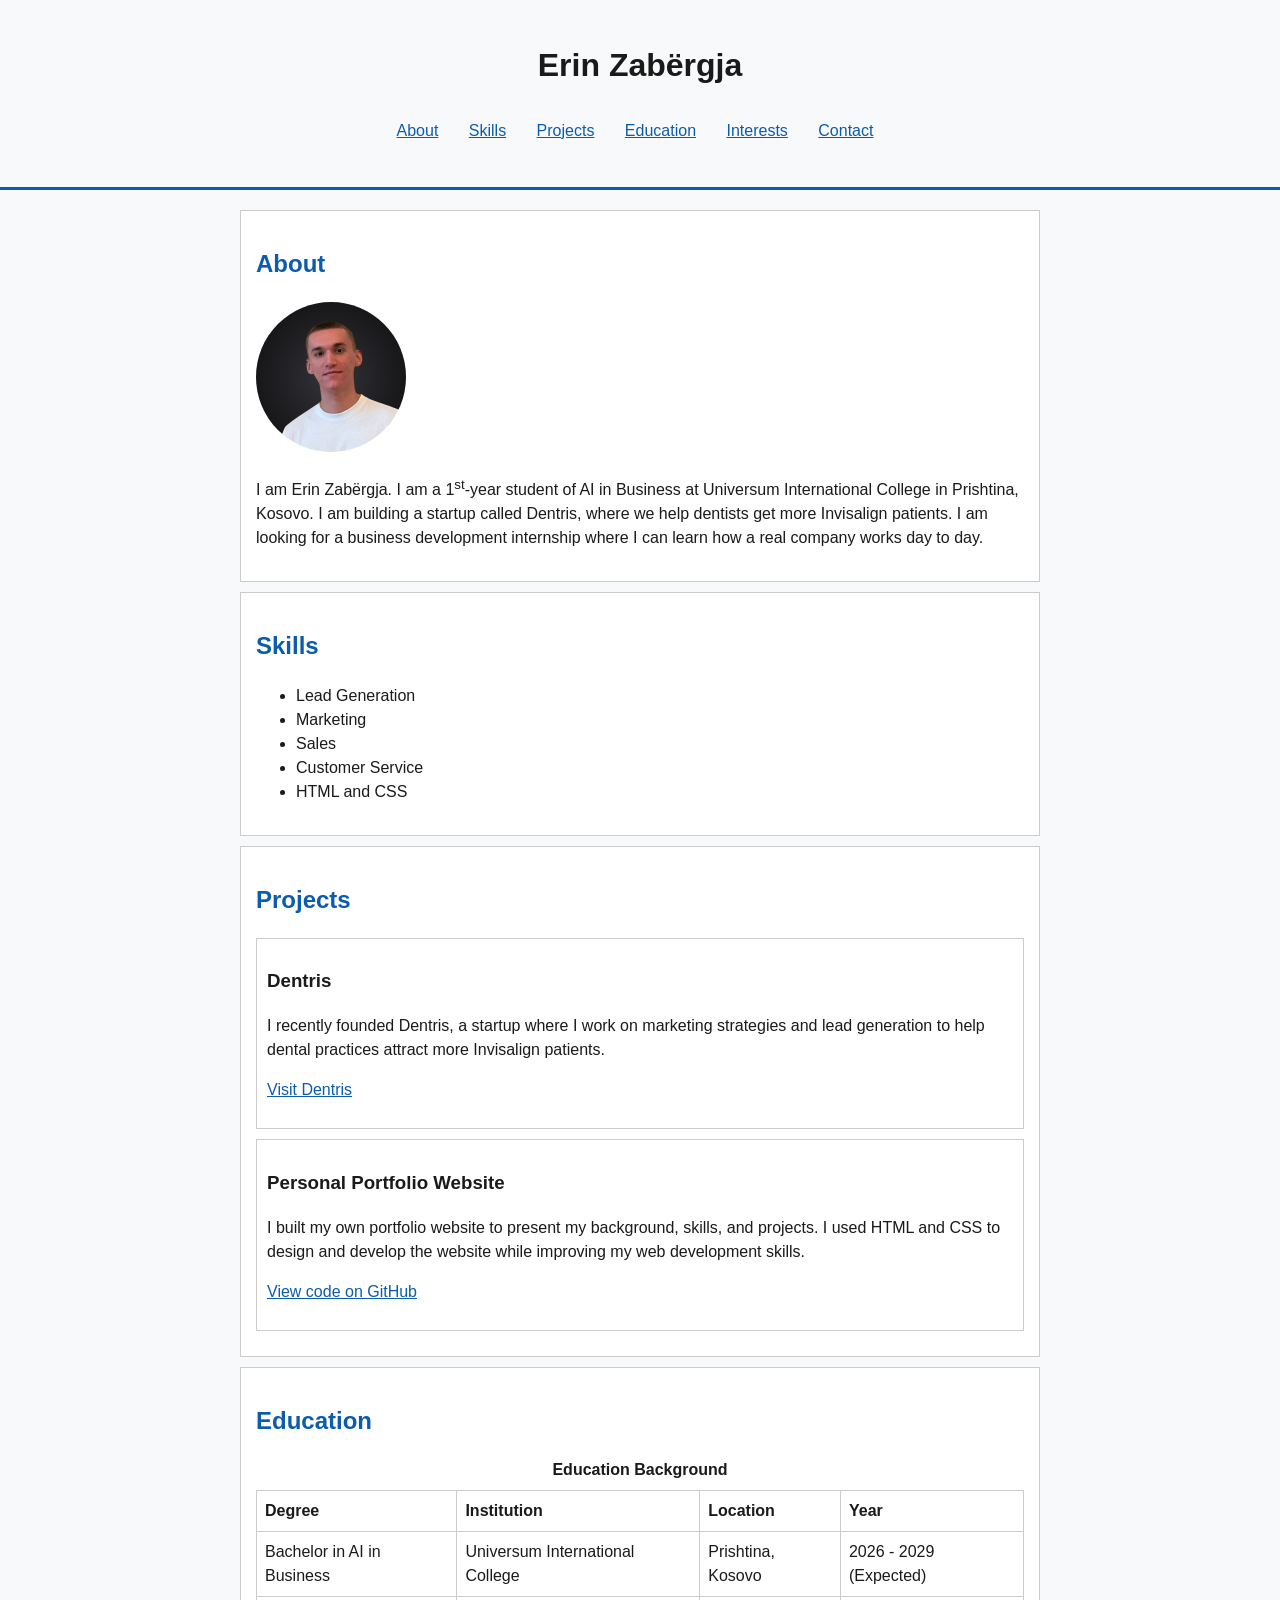
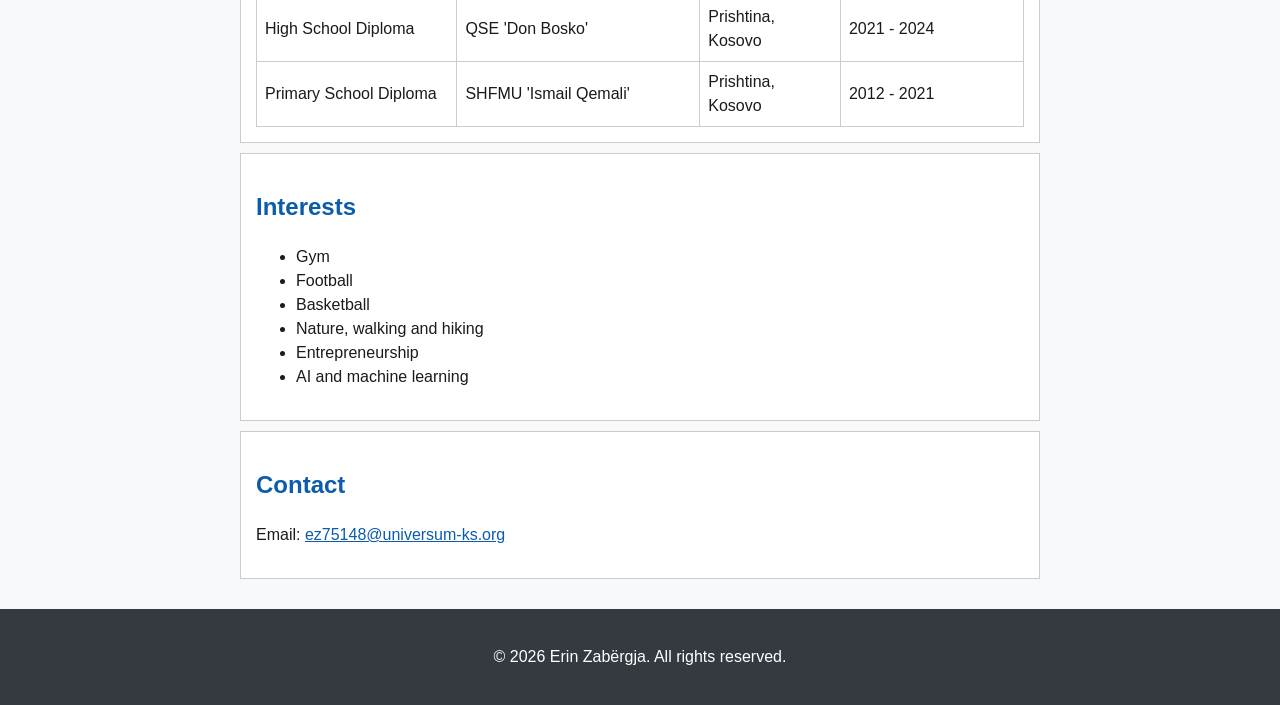
==== index.html @ 9d92fa09 "v1" ====
<!DOCTYPE html>
<html lang="en">
<head>
    <meta charset="UTF-8">
    <meta name="viewport" content="width=device-width, initial-scale=1.0">
    <title>Erin Zabërgja | Bachelor in AI in Business</title>
    <link rel="stylesheet" href="css/style.css">
</head>
<body>
    <header>
        <h1>Erin Zabërgja</h1>
        <nav>
            <ul>
                <li><a href="#about">About</a></li>
                <li><a href="#skills">Skills</a></li>
                <li><a href="#projects">Projects</a></li>
                <li><a href="#education">Education</a></li>
                <li><a href="#interests">Interests</a></li>
                <li><a href="#contact">Contact</a></li>
            </ul>
        </nav>
    </header>
    <main>
        <section id="about">
            <h2>About</h2>
            <div class="about-content">
                <img class="profile-photo" src="images/erin.png" alt="Portrait of Erin Zabërgja" width="300" height="300">
                <p>I am Erin Zabërgja. I am a 1<sup>st</sup>-year student of AI in Business at Universum International College in Prishtina, Kosovo. I am building a startup called Dentris, where we help dentists get more Invisalign patients. I am looking for a business development internship where I can learn how a real company works day to day.</p>
            </div>
        </section>
        <section id="skills">
            <h2>Skills</h2>
            <ul>
                <li>Lead Generation</li>
                <li>Marketing</li>
                <li>Sales</li>
                <li>Customer Service</li>
                <li>HTML and CSS</li>
            </ul>
        </section>
        <section id="projects">
            <h2>Projects</h2>
            <article class="project-card">
                <h3>Dentris</h3>
                <p>I recently founded Dentris, a startup where I work on marketing strategies and lead generation to help dental practices attract more Invisalign patients.</p>
                <p><a href="https://www.dentris.app" target="_blank" rel="noopener noreferrer">Visit Dentris</a></p>
            </article>
            <article class="project-card">
                <h3>Personal Portfolio Website</h3>
                <p>I built my own portfolio website to present my background, skills, and projects. I used HTML and CSS to design and develop the website while improving my web development skills.</p>
                <p><a href="https://github.com/your-name/your-repo" target="_blank" rel="noopener noreferrer">View code on GitHub</a></p>
            </article>
        </section>
        <section id="education">
            <h2>Education</h2>
            <table>
                <caption>Education Background</caption>
                <tr>
                    <th>Degree</th>
                    <th>Institution</th>
                    <th>Location</th>
                    <th>Year</th>
                </tr>
                <tr>
                    <td>Bachelor in AI in Business</td>
                    <td>Universum International College</td>
                    <td>Prishtina, Kosovo</td>
                    <td>2026 - 2029 (Expected)</td>
                </tr>
                <tr>
                    <td>High School Diploma</td>
                    <td>QSE 'Don Bosko'</td>
                    <td>Prishtina, Kosovo</td>
                    <td>2021 - 2024</td>
                </tr>
                <tr>
                    <td>Primary School Diploma</td>
                    <td>SHFMU 'Ismail Qemali'</td>
                    <td>Prishtina, Kosovo</td>
                    <td>2012 - 2021</td>
                </tr>
            </table>
        </section>
        <section id="interests">
            <h2>Interests</h2>
            <ul>
                <li>Gym</li>
                <li>Football</li>
                <li>Basketball</li>
                <li>Nature, walking and hiking</li>
                <li>Entrepreneurship</li>
                <li>AI and machine learning</li>
            </ul>
        </section>
        <section id="contact">
            <h2>Contact</h2>
            <p>Email: <a href="mailto:ez75148@universum-ks.org">ez75148@universum-ks.org</a></p>
        </section>
    </main>
    <footer>
        <p>&copy; 2026 Erin Zabërgja. All rights reserved.</p>
    </footer>
</body>
</html>
---- css/style.css ----
/* ===== Variables ===== */
:root {
    --color-background: #f8f9fa;
    --color-text: #1a1a1a;
    --color-accent: #0b5cad;
    --color-footer-background: #343a40;
    --color-footer-text: #ffffff;
    --color-border: #cccccc;
    --color-section: #ffffff;
}
/* ===== Base styles ===== */
body {
    background-color: var(--color-background);
    color: var(--color-text);
    font-family: Arial, Helvetica, sans-serif;
    font-size: 16px;
    line-height: 1.5;
    margin: 0;
    padding: 0;
}
h2 {
    color: var(--color-accent);
}
a {
    color: var(--color-accent);
}
img {
    max-width: 100%;
    height: auto;
}
/* ===== Header ===== */
header {
    background-color: var(--color-background);
    padding: 20px;
    text-align: center;
    border-bottom: 3px solid var(--color-accent);
}
/* ===== Navigation ===== */
nav ul {
    list-style-type: none;
    padding: 0;
}
nav li {
    display: inline;
    margin-right: 10px;
}
nav a {
    display: inline-block;
    padding: 8px;
}
nav a:hover {
    text-decoration: none;
    color: var(--color-footer-background);
}
/* ===== Main content ===== */
main {
    max-width: 800px;
    margin: 0 auto;
    padding: 20px;
}
section {
    margin-bottom: 10px;
    background-color: var(--color-section);
    border: 1px solid var(--color-border);
    padding: 15px;
}
/* ===== About ===== */
.profile-photo {
    width: 150px;
    height: auto;
    border-radius: 50%;
}
/* ===== Projects ===== */
.project-card {
    border: 1px solid var(--color-border);
    padding: 10px;
    margin-bottom: 10px;
}
/* ===== Education table ===== */
table {
    width: 100%;
    border-collapse: collapse;
}
td, th {
    border: 1px solid var(--color-border);
    padding: 8px;
    text-align: left;
}
caption {
    font-weight: bold;
    padding-bottom: 8px;
}
/* ===== Footer ===== */
footer {
    background-color: var(--color-footer-background);
    color: var(--color-footer-text);
    padding: 20px;
    text-align: center;
}
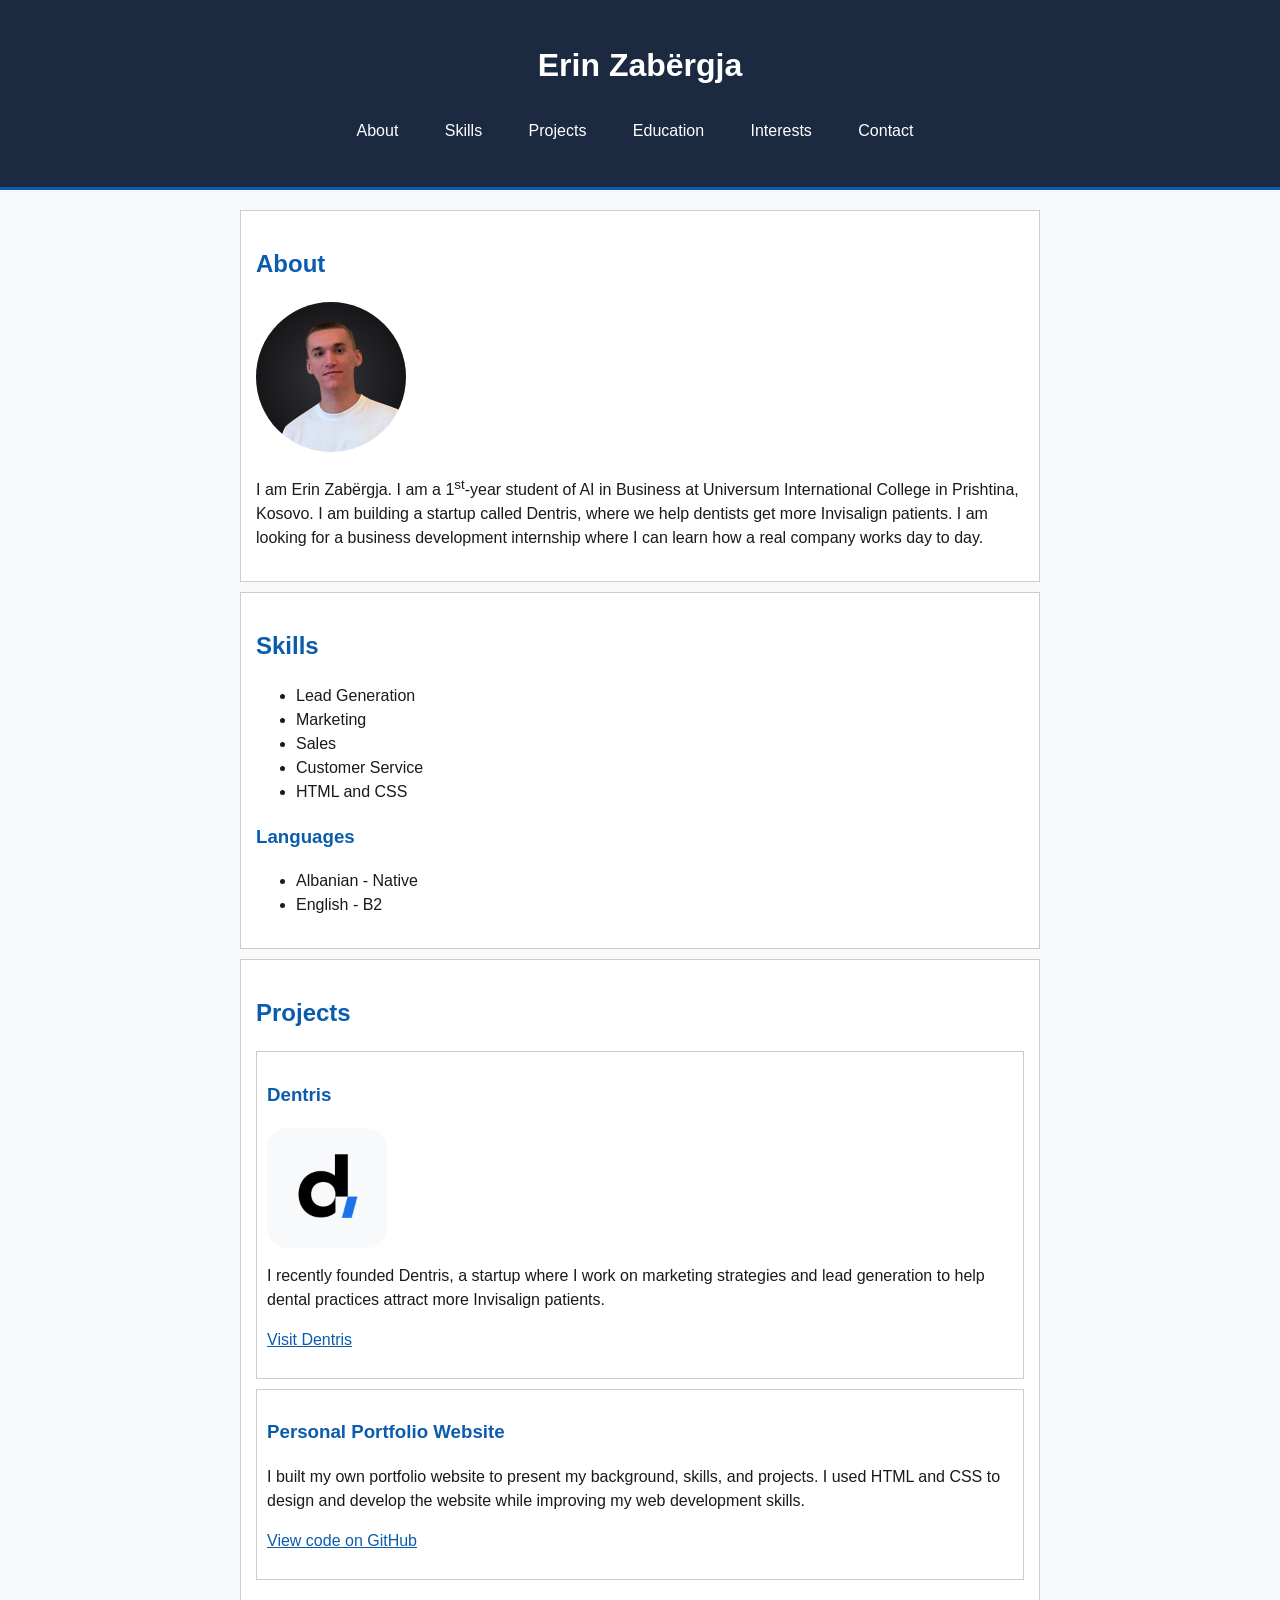
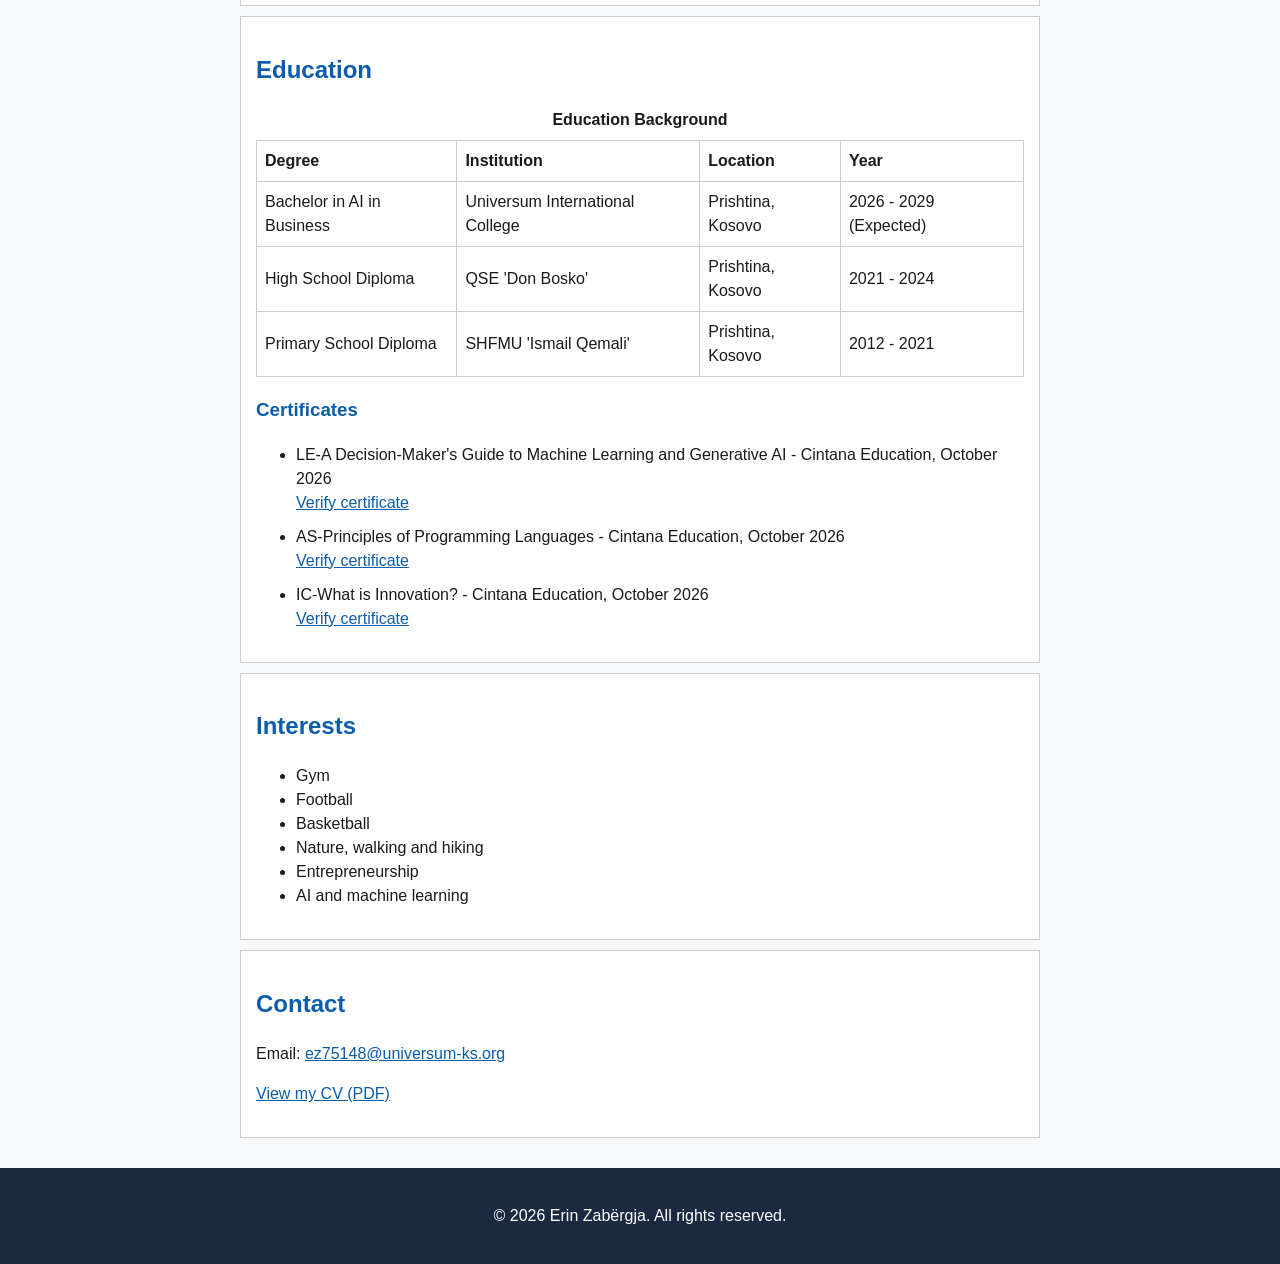
==== commit 6976c73e: "v1.1" ====
--- a/index.html
+++ b/index.html
@@ -8,7 +8,7 @@
 </head>
 <body>
     <header>
-        <h1>Erin Zabërgja</h1>
+        <h1><a href="index.html">Erin Zabërgja</a></h1>
         <nav>
             <ul>
                 <li><a href="#about">About</a></li>
@@ -37,18 +37,24 @@
                 <li>Customer Service</li>
                 <li>HTML and CSS</li>
             </ul>
+            <h3>Languages</h3>
+            <ul>
+                <li>Albanian - Native</li>
+                <li>English - B2</li>
+            </ul>
         </section>
         <section id="projects">
             <h2>Projects</h2>
             <article class="project-card">
                 <h3>Dentris</h3>
+                <img class="project-logo" src="images/dentris-logo.png" alt="Dentris logo" width="100" height="100">
                 <p>I recently founded Dentris, a startup where I work on marketing strategies and lead generation to help dental practices attract more Invisalign patients.</p>
                 <p><a href="https://www.dentris.app" target="_blank" rel="noopener noreferrer">Visit Dentris</a></p>
             </article>
             <article class="project-card">
                 <h3>Personal Portfolio Website</h3>
                 <p>I built my own portfolio website to present my background, skills, and projects. I used HTML and CSS to design and develop the website while improving my web development skills.</p>
-                <p><a href="https://github.com/your-name/your-repo" target="_blank" rel="noopener noreferrer">View code on GitHub</a></p>
+                <p><a href="https://github.com/erinzabergja/erin-zabergja-portfolio" target="_blank" rel="noopener noreferrer">View code on GitHub</a></p>
             </article>
         </section>
         <section id="education">
@@ -80,6 +86,21 @@
                     <td>2012 - 2021</td>
                 </tr>
             </table>
+            <h3>Certificates</h3>
+            <ul>
+                <li>
+                    LE-A Decision-Maker's Guide to Machine Learning and Generative AI - Cintana Education, October 2026
+                    <a class="certificate-link" href="https://poweredby.asu.edu/validate-credentials/?token=b8d3a562-d6df-4ae6-878a-5a2926297a09&amp;email=ez75148@universum-ks.org" target="_blank" rel="noopener noreferrer">Verify certificate</a>
+                </li>
+                <li>
+                    AS-Principles of Programming Languages - Cintana Education, October 2026
+                    <a class="certificate-link" href="https://poweredby.asu.edu/validate-credentials/?token=5ecf955e-dba9-4b60-8146-522b1b71bbb5&amp;email=ez75148@universum-ks.org" target="_blank" rel="noopener noreferrer">Verify certificate</a>
+                </li>
+                <li>
+                    IC-What is Innovation? - Cintana Education, October 2026
+                    <a class="certificate-link" href="https://poweredby.asu.edu/validate-credentials/?token=3238daa4-e64f-4e6f-9ca7-d529864eedc9&amp;email=ez75148@universum-ks.org" target="_blank" rel="noopener noreferrer">Verify certificate</a>
+                </li>
+            </ul>
         </section>
         <section id="interests">
             <h2>Interests</h2>
@@ -95,6 +116,7 @@
         <section id="contact">
             <h2>Contact</h2>
             <p>Email: <a href="mailto:ez75148@universum-ks.org">ez75148@universum-ks.org</a></p>
+            <p><a href="files/erin-zabergja-cv.pdf" target="_blank" rel="noopener noreferrer">View my CV (PDF)</a></p>
         </section>
     </main>
     <footer>
--- a/css/style.css
+++ b/css/style.css
@@ -3,7 +3,7 @@
     --color-background: #f8f9fa;
     --color-text: #1a1a1a;
     --color-accent: #0b5cad;
-    --color-footer-background: #343a40;
+    --color-footer-background: #1b2a41;
     --color-footer-text: #ffffff;
     --color-border: #cccccc;
     --color-section: #ffffff;
@@ -18,7 +18,7 @@
     margin: 0;
     padding: 0;
 }
-h2 {
+h2, h3 {
     color: var(--color-accent);
 }
 a {
@@ -30,10 +30,14 @@
 }
 /* ===== Header ===== */
 header {
-    background-color: var(--color-background);
+    background-color: var(--color-footer-background);
     padding: 20px;
     text-align: center;
     border-bottom: 3px solid var(--color-accent);
+}
+header h1 a {
+    color: var(--color-footer-text);
+    text-decoration: none;
 }
 /* ===== Navigation ===== */
 nav ul {
@@ -46,11 +50,13 @@
 }
 nav a {
     display: inline-block;
-    padding: 8px;
+    padding: 8px 16px;
+    color: var(--color-footer-text);
+    text-decoration: none;
+    border-radius: 6px;
 }
 nav a:hover {
-    text-decoration: none;
-    color: var(--color-footer-background);
+    background-color: var(--color-accent);
 }
 /* ===== Main content ===== */
 main {
@@ -76,6 +82,13 @@
     padding: 10px;
     margin-bottom: 10px;
 }
+.project-logo {
+    display: block;
+    margin-bottom: 10px;
+    background-color: var(--color-background);
+    padding: 10px;
+    border-radius: 20px;
+}
 /* ===== Education table ===== */
 table {
     width: 100%;
@@ -90,6 +103,10 @@
     font-weight: bold;
     padding-bottom: 8px;
 }
+.certificate-link {
+    display: block;
+    margin-bottom: 10px;
+}
 /* ===== Footer ===== */
 footer {
     background-color: var(--color-footer-background);
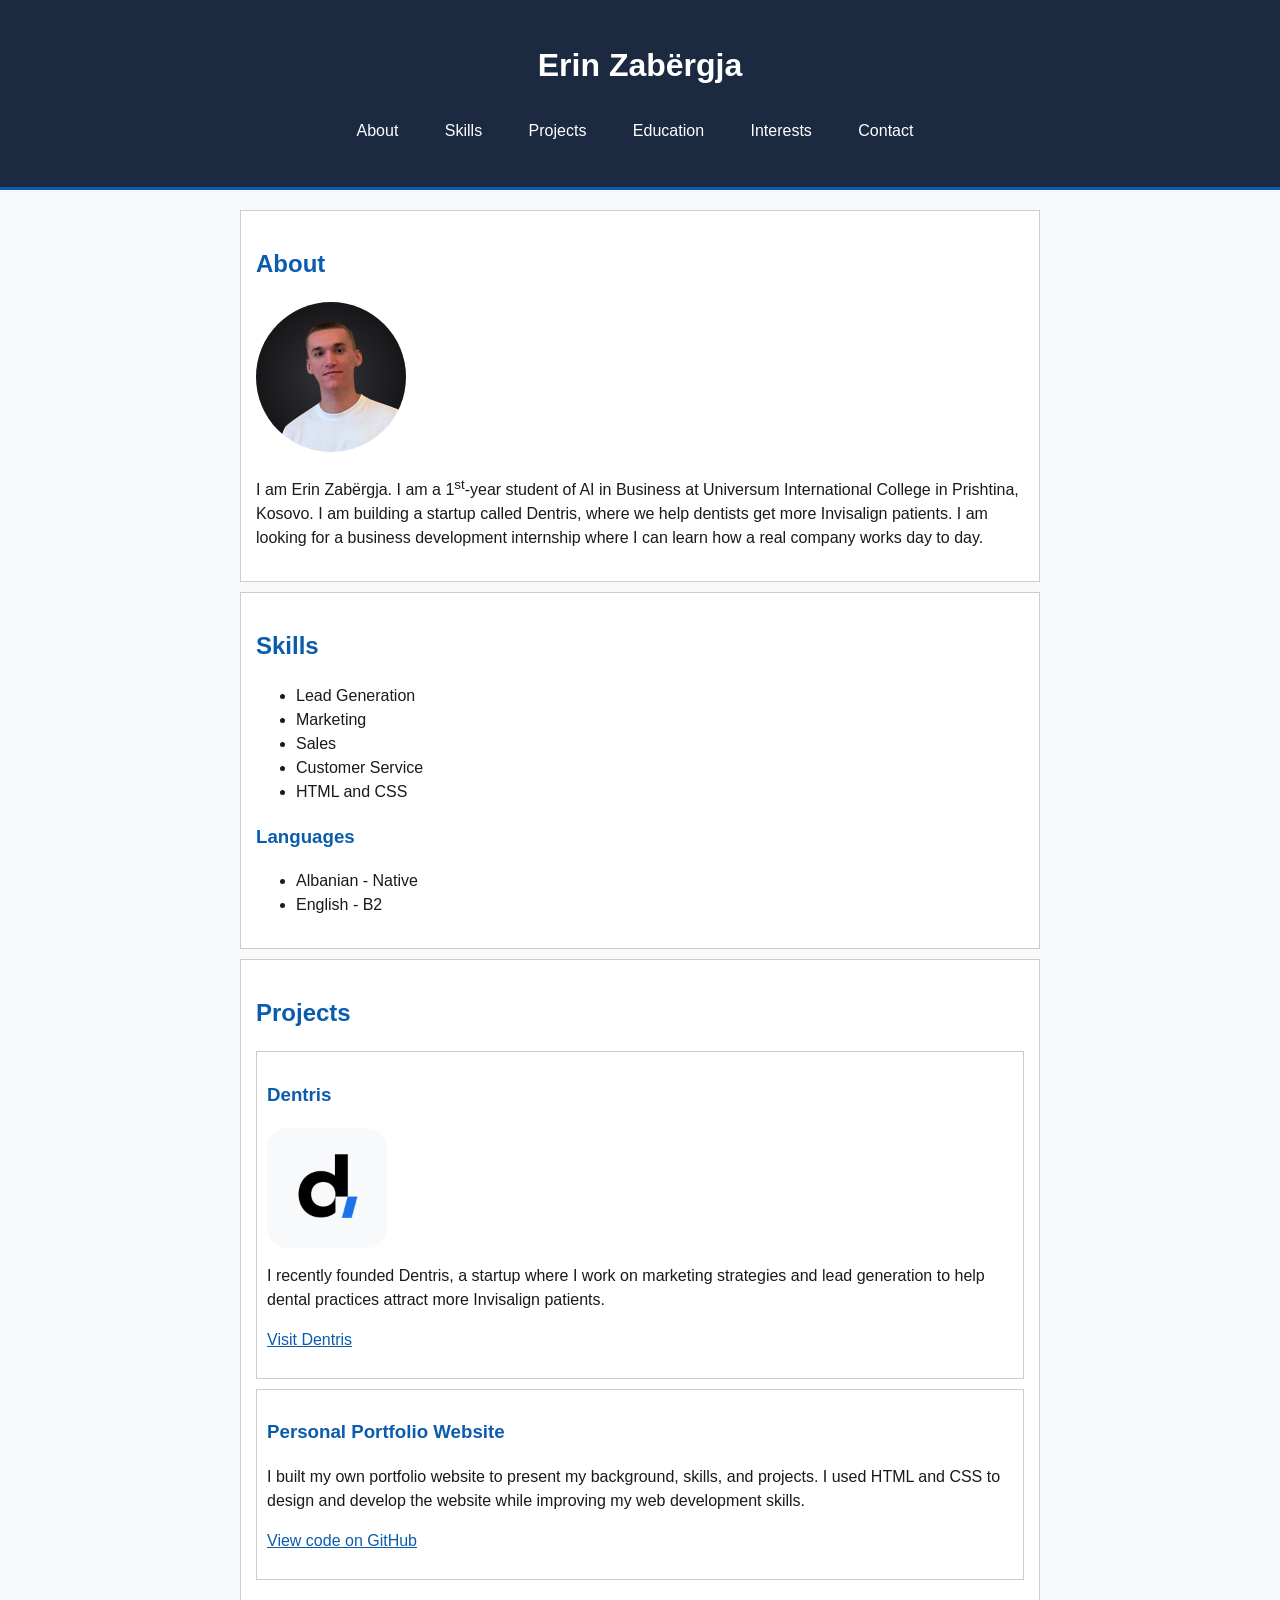
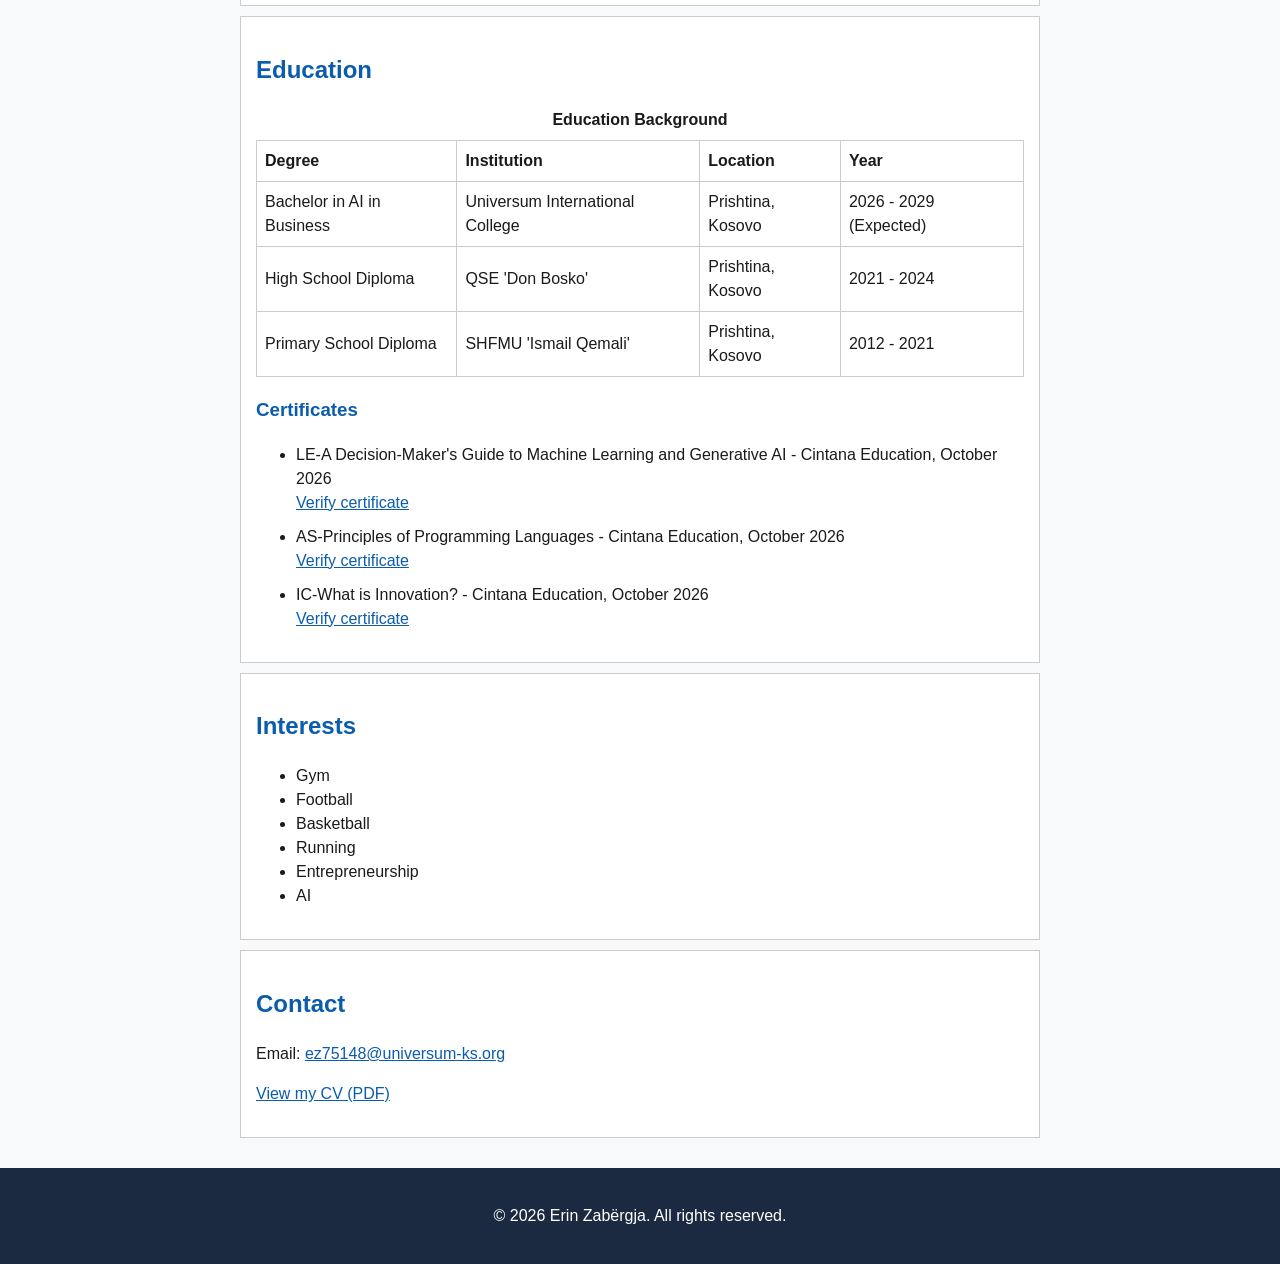
==== commit 6d209425: "v1.4" ====
--- a/index.html
+++ b/index.html
@@ -3,7 +3,7 @@
 <head>
     <meta charset="UTF-8">
     <meta name="viewport" content="width=device-width, initial-scale=1.0">
-    <title>Erin Zabërgja | Bachelor in AI in Business</title>
+    <title>Erin Zabërgja | AI in Business Student</title>
     <link rel="stylesheet" href="css/style.css">
 </head>
 <body>
@@ -108,9 +108,9 @@
                 <li>Gym</li>
                 <li>Football</li>
                 <li>Basketball</li>
-                <li>Nature, walking and hiking</li>
+                <li>Running</li>
                 <li>Entrepreneurship</li>
-                <li>AI and machine learning</li>
+                <li>AI</li>
             </ul>
         </section>
         <section id="contact">
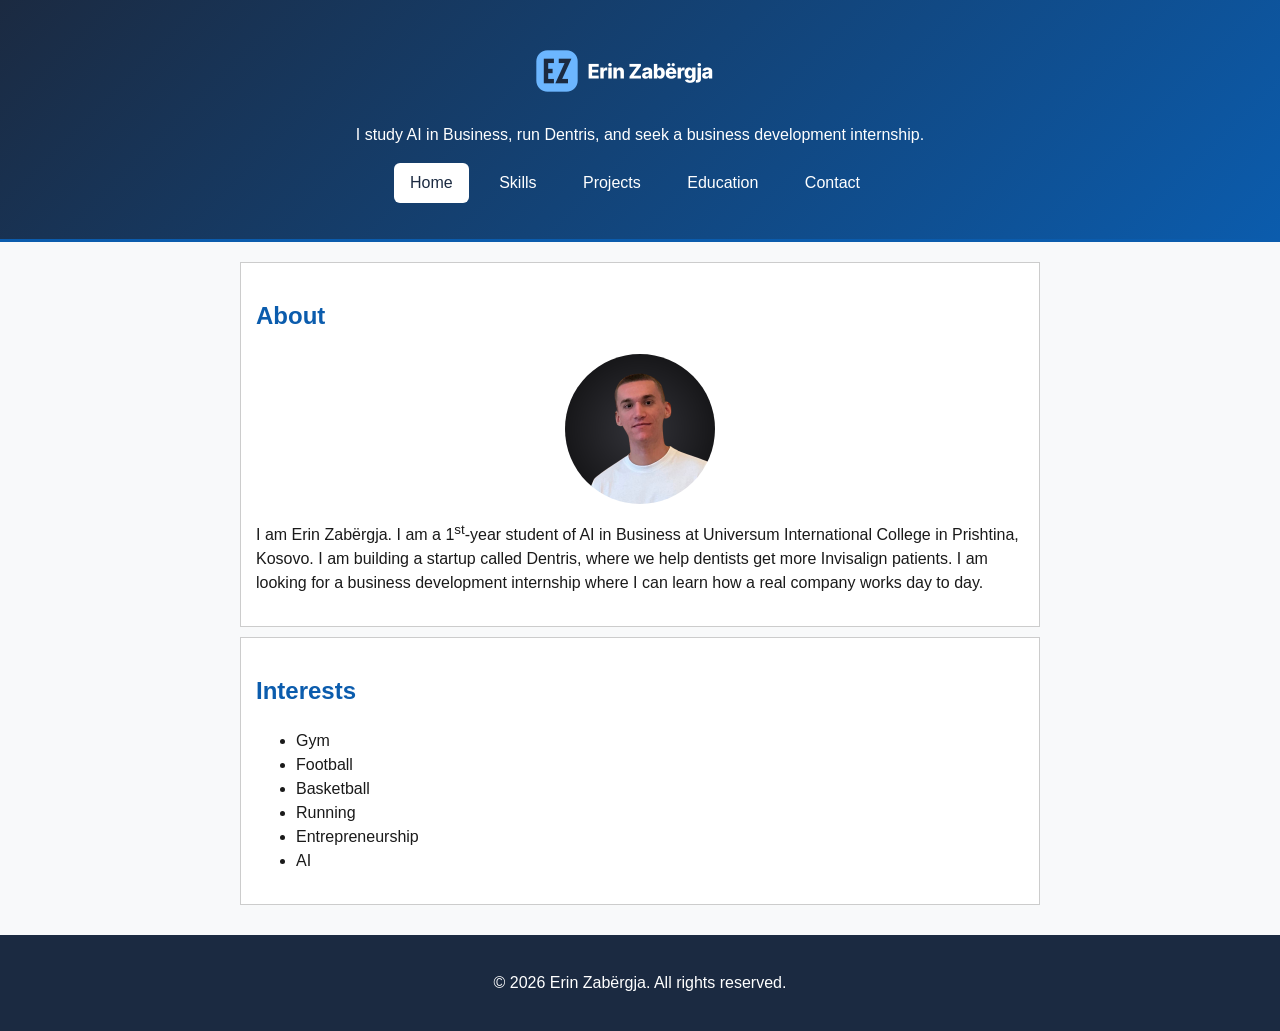
==== commit 0b710b7a: "v4" ====
--- a/index.html
+++ b/index.html
@@ -3,104 +3,28 @@
 <head>
     <meta charset="UTF-8">
     <meta name="viewport" content="width=device-width, initial-scale=1.0">
-    <title>Erin Zabërgja | AI in Business Student</title>
+    <title>Erin Zabërgja | Home</title>
     <link rel="stylesheet" href="css/style.css">
 </head>
 <body>
     <header>
-        <h1><a href="index.html">Erin Zabërgja</a></h1>
-        <nav>
+        <h1><a href="index.html"><img src="images/logo.png" alt="Erin Zabërgja" width="220" height="60"></a></h1>
+        <p>I study AI in Business, run Dentris, and seek a business development internship.</p>
+        <nav aria-label="Main">
             <ul>
-                <li><a href="#about">About</a></li>
-                <li><a href="#skills">Skills</a></li>
-                <li><a href="#projects">Projects</a></li>
-                <li><a href="#education">Education</a></li>
-                <li><a href="#interests">Interests</a></li>
-                <li><a href="#contact">Contact</a></li>
+                <li><a href="index.html" aria-current="page" class="current-page">Home</a></li>
+                <li><a href="skills.html">Skills</a></li>
+                <li><a href="projects.html">Projects</a></li>
+                <li><a href="education.html">Education</a></li>
+                <li><a href="contact.html">Contact</a></li>
             </ul>
         </nav>
     </header>
     <main>
         <section id="about">
             <h2>About</h2>
-            <div class="about-content">
-                <img class="profile-photo" src="images/erin.png" alt="Portrait of Erin Zabërgja" width="300" height="300">
-                <p>I am Erin Zabërgja. I am a 1<sup>st</sup>-year student of AI in Business at Universum International College in Prishtina, Kosovo. I am building a startup called Dentris, where we help dentists get more Invisalign patients. I am looking for a business development internship where I can learn how a real company works day to day.</p>
-            </div>
-        </section>
-        <section id="skills">
-            <h2>Skills</h2>
-            <ul>
-                <li>Lead Generation</li>
-                <li>Marketing</li>
-                <li>Sales</li>
-                <li>Customer Service</li>
-                <li>HTML and CSS</li>
-            </ul>
-            <h3>Languages</h3>
-            <ul>
-                <li>Albanian - Native</li>
-                <li>English - B2</li>
-            </ul>
-        </section>
-        <section id="projects">
-            <h2>Projects</h2>
-            <article class="project-card">
-                <h3>Dentris</h3>
-                <img class="project-logo" src="images/dentris-logo.png" alt="Dentris logo" width="100" height="100">
-                <p>I recently founded Dentris, a startup where I work on marketing strategies and lead generation to help dental practices attract more Invisalign patients.</p>
-                <p><a href="https://www.dentris.app" target="_blank" rel="noopener noreferrer">Visit Dentris</a></p>
-            </article>
-            <article class="project-card">
-                <h3>Personal Portfolio Website</h3>
-                <p>I built my own portfolio website to present my background, skills, and projects. I used HTML and CSS to design and develop the website while improving my web development skills.</p>
-                <p><a href="https://github.com/erinzabergja/erin-zabergja-portfolio" target="_blank" rel="noopener noreferrer">View code on GitHub</a></p>
-            </article>
-        </section>
-        <section id="education">
-            <h2>Education</h2>
-            <table>
-                <caption>Education Background</caption>
-                <tr>
-                    <th>Degree</th>
-                    <th>Institution</th>
-                    <th>Location</th>
-                    <th>Year</th>
-                </tr>
-                <tr>
-                    <td>Bachelor in AI in Business</td>
-                    <td>Universum International College</td>
-                    <td>Prishtina, Kosovo</td>
-                    <td>2026 - 2029 (Expected)</td>
-                </tr>
-                <tr>
-                    <td>High School Diploma</td>
-                    <td>QSE 'Don Bosko'</td>
-                    <td>Prishtina, Kosovo</td>
-                    <td>2021 - 2024</td>
-                </tr>
-                <tr>
-                    <td>Primary School Diploma</td>
-                    <td>SHFMU 'Ismail Qemali'</td>
-                    <td>Prishtina, Kosovo</td>
-                    <td>2012 - 2021</td>
-                </tr>
-            </table>
-            <h3>Certificates</h3>
-            <ul>
-                <li>
-                    LE-A Decision-Maker's Guide to Machine Learning and Generative AI - Cintana Education, October 2026
-                    <a class="certificate-link" href="https://poweredby.asu.edu/validate-credentials/?token=b8d3a562-d6df-4ae6-878a-5a2926297a09&amp;email=ez75148@universum-ks.org" target="_blank" rel="noopener noreferrer">Verify certificate</a>
-                </li>
-                <li>
-                    AS-Principles of Programming Languages - Cintana Education, October 2026
-                    <a class="certificate-link" href="https://poweredby.asu.edu/validate-credentials/?token=5ecf955e-dba9-4b60-8146-522b1b71bbb5&amp;email=ez75148@universum-ks.org" target="_blank" rel="noopener noreferrer">Verify certificate</a>
-                </li>
-                <li>
-                    IC-What is Innovation? - Cintana Education, October 2026
-                    <a class="certificate-link" href="https://poweredby.asu.edu/validate-credentials/?token=3238daa4-e64f-4e6f-9ca7-d529864eedc9&amp;email=ez75148@universum-ks.org" target="_blank" rel="noopener noreferrer">Verify certificate</a>
-                </li>
-            </ul>
+            <img class="profile-photo" src="images/erin.png" alt="Portrait of Erin Zabërgja" width="300" height="300">
+            <p>I am Erin Zabërgja. I am a 1<sup>st</sup>-year student of AI in Business at Universum International College in Prishtina, Kosovo. I am building a startup called Dentris, where we help dentists get more Invisalign patients. I am looking for a business development internship where I can learn how a real company works day to day.</p>
         </section>
         <section id="interests">
             <h2>Interests</h2>
@@ -113,11 +37,6 @@
                 <li>AI</li>
             </ul>
         </section>
-        <section id="contact">
-            <h2>Contact</h2>
-            <p>Email: <a href="mailto:ez75148@universum-ks.org">ez75148@universum-ks.org</a></p>
-            <p><a href="files/erin-zabergja-cv.pdf" target="_blank" rel="noopener noreferrer">View my CV (PDF)</a></p>
-        </section>
     </main>
     <footer>
         <p>&copy; 2026 Erin Zabërgja. All rights reserved.</p>
--- a/css/style.css
+++ b/css/style.css
@@ -1,116 +1,151 @@
 /* ===== Variables ===== */
 :root {
-    --color-background: #f8f9fa;
-    --color-text: #1a1a1a;
-    --color-accent: #0b5cad;
-    --color-footer-background: #1b2a41;
-    --color-footer-text: #ffffff;
-    --color-border: #cccccc;
-    --color-section: #ffffff;
+  --color-background: #f8f9fa;
+  --color-text: #1a1a1a;
+  --color-accent: #0b5cad;
+  --color-footer-background: #1b2a41;
+  --color-footer-text: #ffffff;
+  --color-border: #cccccc;
+  --color-section: #ffffff;
+  --color-muted: #555555;
 }
 /* ===== Base styles ===== */
 body {
-    background-color: var(--color-background);
-    color: var(--color-text);
-    font-family: Arial, Helvetica, sans-serif;
-    font-size: 16px;
-    line-height: 1.5;
-    margin: 0;
-    padding: 0;
+  background-color: var(--color-background);
+  color: var(--color-text);
+  font-family: Arial, Helvetica, sans-serif;
+  font-size: 16px;
+  line-height: 1.5;
+  margin: 0;
+  padding: 0;
 }
 h2, h3 {
-    color: var(--color-accent);
+  color: var(--color-accent);
 }
 a {
-    color: var(--color-accent);
+  color: var(--color-accent);
 }
 img {
-    max-width: 100%;
-    height: auto;
+  max-width: 100%;
+  height: auto;
 }
 /* ===== Header ===== */
 header {
-    background-color: var(--color-footer-background);
-    padding: 20px;
-    text-align: center;
-    border-bottom: 3px solid var(--color-accent);
+  background-color: var(--color-footer-background);
+  background-image: linear-gradient(135deg, var(--color-footer-background), var(--color-accent));
+  padding: 20px;
+  text-align: center;
+  border-bottom: 3px solid var(--color-accent);
 }
 header h1 a {
-    color: var(--color-footer-text);
-    text-decoration: none;
+  color: var(--color-footer-text);
+  text-decoration: none;
+}
+header p {
+  color: var(--color-footer-text);
+}
+header img {
+  display: block;
+  margin: 0 auto;
 }
 /* ===== Navigation ===== */
 nav ul {
-    list-style-type: none;
-    padding: 0;
+  list-style-type: none;
+  padding: 0;
 }
 nav li {
-    display: inline;
-    margin-right: 10px;
+  display: inline;
+  margin-right: 10px;
 }
 nav a {
-    display: inline-block;
-    padding: 8px 16px;
-    color: var(--color-footer-text);
-    text-decoration: none;
-    border-radius: 6px;
+  display: inline-block;
+  padding: 8px 16px;
+  color: var(--color-footer-text);
+  text-decoration: none;
+  border-radius: 6px;
 }
 nav a:hover {
-    background-color: var(--color-accent);
+  background-color: var(--color-accent);
+}
+.current-page {
+  background-color: var(--color-footer-text);
+  color: var(--color-footer-background);
+}
+.current-page:hover {
+  background-color: var(--color-footer-text);
+  color: var(--color-footer-background);
 }
 /* ===== Main content ===== */
 main {
-    max-width: 800px;
-    margin: 0 auto;
-    padding: 20px;
+  max-width: 800px;
+  margin: 0 auto;
+  padding: 20px;
 }
 section {
-    margin-bottom: 10px;
-    background-color: var(--color-section);
-    border: 1px solid var(--color-border);
-    padding: 15px;
+  margin-bottom: 10px;
+  background-color: var(--color-section);
+  border: 1px solid var(--color-border);
+  padding: 15px;
 }
 /* ===== About ===== */
 .profile-photo {
-    width: 150px;
-    height: auto;
-    border-radius: 50%;
+  width: 150px;
+  height: auto;
+  border-radius: 50%;
+  display: block;
+  margin: 0 auto 10px auto;
 }
 /* ===== Projects ===== */
 .project-card {
-    border: 1px solid var(--color-border);
-    padding: 10px;
-    margin-bottom: 10px;
+  border: 1px solid var(--color-border);
+  padding: 10px;
+  margin-bottom: 10px;
 }
-.project-logo {
-    display: block;
-    margin-bottom: 10px;
-    background-color: var(--color-background);
-    padding: 10px;
-    border-radius: 20px;
+figure {
+  margin: 0;
+}
+.project-screenshot {
+  border-radius: 10px;
+  border: 1px solid var(--color-border);
+}
+figcaption {
+  color: var(--color-muted);
+  font-size: 0.9rem;
+  margin-top: 8px;
+}
+/* ===== Skills ===== */
+dt {
+  font-weight: bold;
+}
+dd {
+  margin: 0 0 12px 0px;
 }
 /* ===== Education table ===== */
 table {
-    width: 100%;
-    border-collapse: collapse;
+  width: 100%;
+  border-collapse: collapse;
 }
 td, th {
-    border: 1px solid var(--color-border);
-    padding: 8px;
-    text-align: left;
+  border: 1px solid var(--color-border);
+  padding: 8px;
+  text-align: left;
+}
+th {
+  background-color: var(--color-accent);
+  color: var(--color-footer-text);
 }
 caption {
-    font-weight: bold;
-    padding-bottom: 8px;
+  font-weight: bold;
+  padding-bottom: 8px;
 }
 .certificate-link {
-    display: block;
-    margin-bottom: 10px;
+  display: block;
+  margin-bottom: 10px;
 }
 /* ===== Footer ===== */
 footer {
-    background-color: var(--color-footer-background);
-    color: var(--color-footer-text);
-    padding: 20px;
-    text-align: center;
+  background-color: var(--color-footer-background);
+  color: var(--color-footer-text);
+  padding: 20px;
+  text-align: center;
 }
